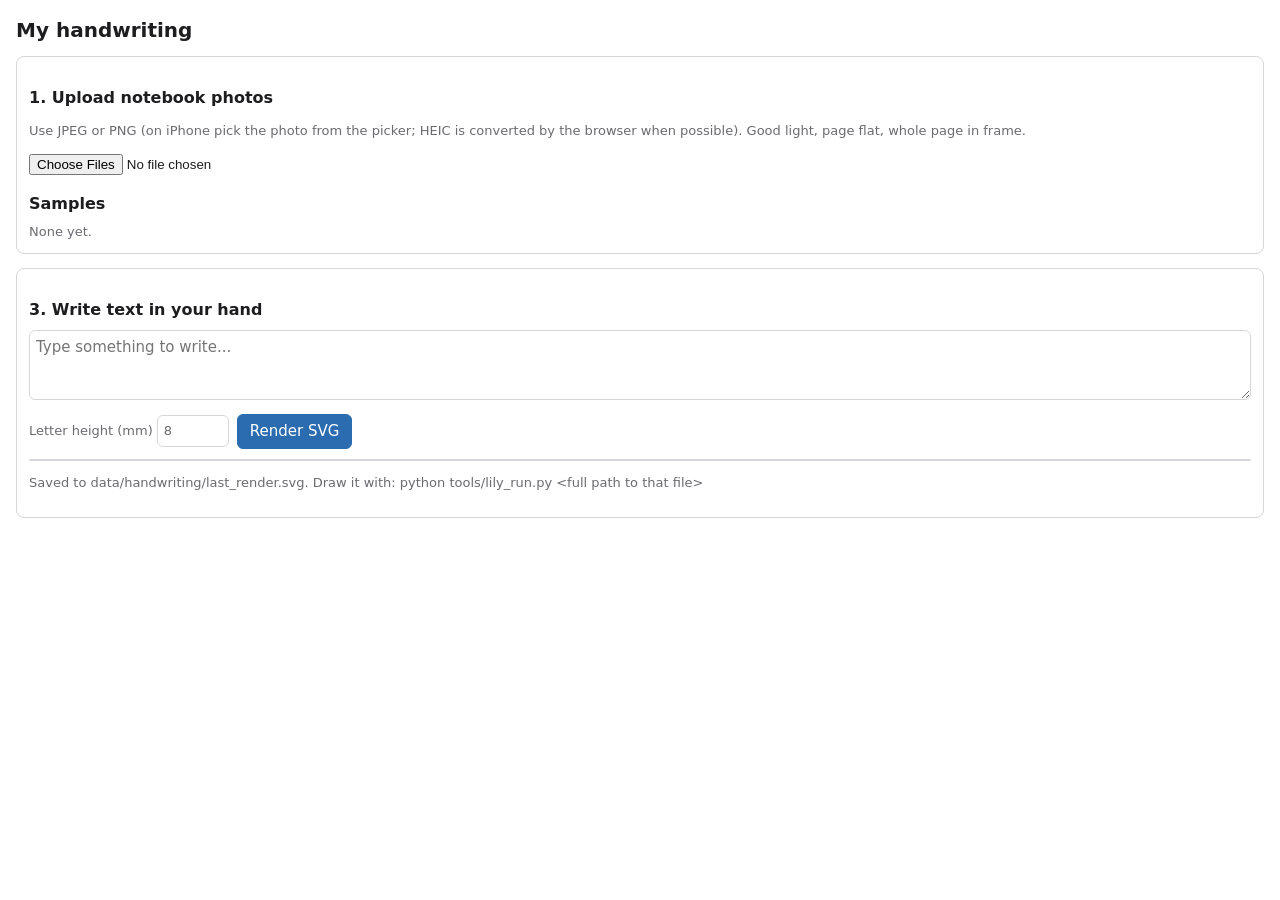
==== web/handwriting.html @ 756f52f1 "Add recreate slicer and handwriting learn/read/write backend Co-Authored-By: Claude Opus 5.5 <norepl" ====
<!doctype html>
<html lang="en">
<head>
<meta charset="utf-8">
<meta name="viewport" content="width=device-width, initial-scale=1">
<title>My handwriting</title>
<style>
  :root { --ink:#1d1d1f; --muted:#6b6b70; --line:#d7d7db; --accent:#2b6cb0; }
  @media (prefers-color-scheme: dark) { :root { --ink:#eee; --muted:#9a9aa0; --line:#3a3a40; --accent:#6aa7e8; } }
  body { margin:0; padding:16px; font:15px/1.4 system-ui, sans-serif; color:var(--ink); background:#fff; }
  @media (prefers-color-scheme: dark) { body { background:#18181b; } }
  h1 { font-size:20px; margin:0 0 12px; }
  h2 { font-size:16px; margin:18px 0 8px; }
  section { border:1px solid var(--line); border-radius:8px; padding:12px; margin-bottom:14px; }
  button { font:inherit; padding:6px 12px; border-radius:6px; border:1px solid var(--line); background:transparent; color:inherit; cursor:pointer; }
  button.primary { background:var(--accent); color:#fff; border-color:var(--accent); }
  input[type=text], textarea { font:inherit; padding:6px; border:1px solid var(--line); border-radius:6px; background:transparent; color:inherit; box-sizing:border-box; }
  textarea { width:100%; min-height:70px; }
  .muted { color:var(--muted); font-size:13px; }
  .row { display:flex; gap:8px; flex-wrap:wrap; align-items:center; }
  #samples button.on { border-color:var(--accent); color:var(--accent); }
  #pageWrap { position:relative; display:inline-block; max-width:100%; }
  #page { display:block; max-width:100%; height:auto; }
  #overlay { position:absolute; left:0; top:0; width:100%; height:100%; cursor:crosshair; }
  .lineRow { display:grid; grid-template-columns: 1fr auto; gap:8px; align-items:center; margin:6px 0; }
  .lineRow .labels { font-family: ui-monospace, monospace; font-size:12px; color:var(--muted); grid-column:1 / -1; }
  #svgOut { border:1px solid var(--line); border-radius:6px; background:#fff; overflow:auto; }
  #svgOut svg { max-width:100%; height:auto; }
  pre { white-space:pre-wrap; margin:0; }
</style>
</head>
<body>
<h1>My handwriting</h1>

<section>
  <h2>1. Upload notebook photos</h2>
  <p class="muted">Use JPEG or PNG (on iPhone pick the photo from the picker; HEIC is converted by the browser when possible). Good light, page flat, whole page in frame.</p>
  <div class="row">
    <input id="file" type="file" accept="image/jpeg,image/png,image/webp" multiple>
    <span id="uploadStatus" class="muted"></span>
  </div>
  <h2>Samples</h2>
  <div id="samples" class="row"><span class="muted">None yet.</span></div>
</section>

<section id="labelSection" hidden>
  <h2>2. Type what each line says</h2>
  <p class="muted">Type the transcription for a line, then Save. Letters are matched to the boxes left to right. If a box is wrong, click it on the photo and type its letter (empty clears it).</p>
  <div id="pageWrap"><img id="page" alt="page"><canvas id="overlay"></canvas></div>
  <div id="lines"></div>
  <div class="row" style="margin-top:10px">
    <button id="ocrBtn">Try to read the page (OCR)</button>
    <span id="ocrOut" class="muted"></span>
  </div>
  <pre id="ocrText"></pre>
</section>

<section id="renderSection">
  <h2>3. Write text in your hand</h2>
  <textarea id="renderText" placeholder="Type something to write..."></textarea>
  <div class="row" style="margin-top:8px">
    <label class="muted">Letter height (mm) <input id="size" type="text" value="8" size="4"></label>
    <button id="renderBtn" class="primary">Render SVG</button>
    <span id="renderStatus" class="muted"></span>
  </div>
  <div id="svgOut" style="margin-top:10px"></div>
  <p class="muted">Saved to data/handwriting/last_render.svg. Draw it with: python tools/lily_run.py &lt;full path to that file&gt;</p>
</section>

<script src="/handwriting.js"></script>
</body>
</html>
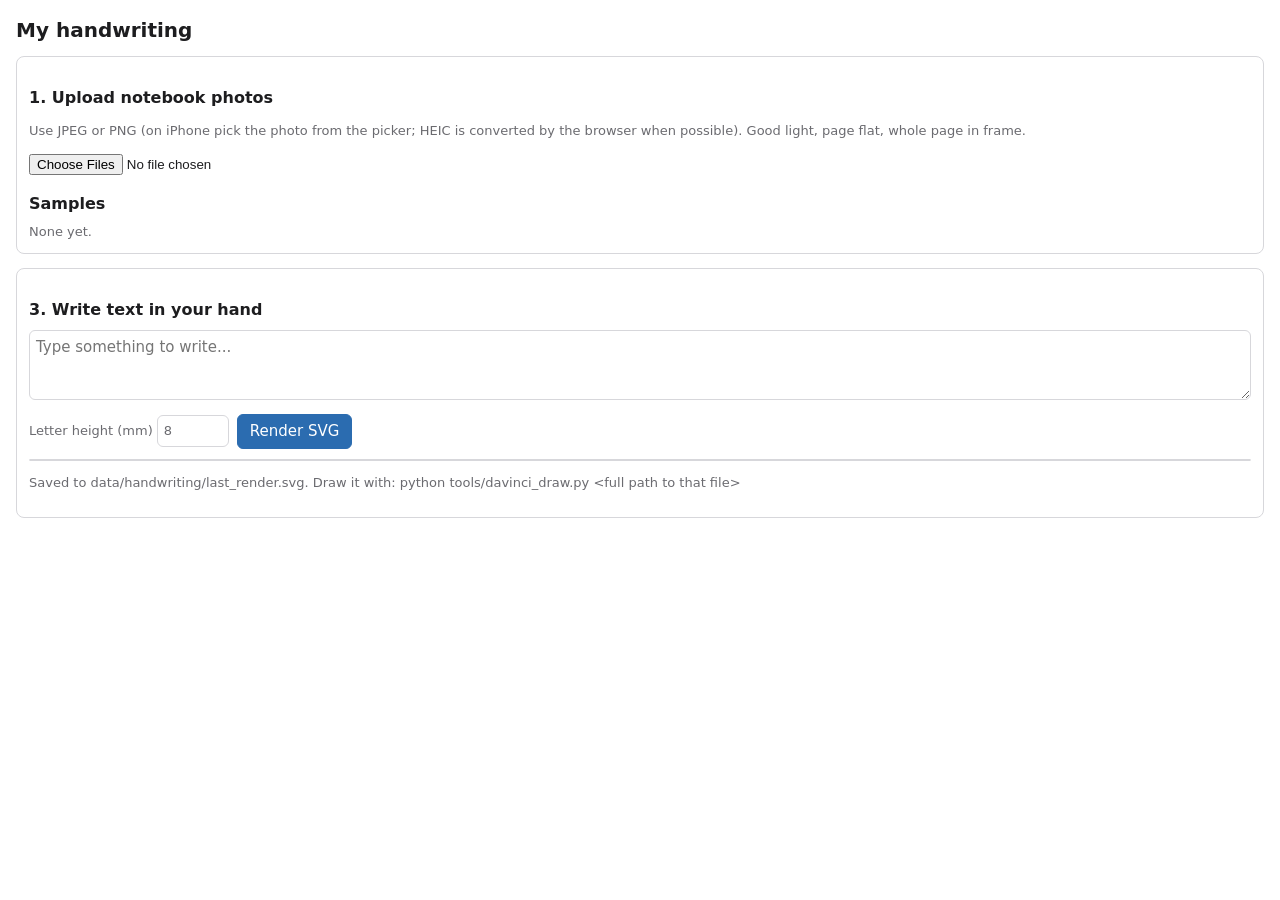
==== commit 776daa6e: "Handwriting layout engine: style learning, fit-to-box/line, blank-area detection Co-Authored-By: Cla" ====
--- a/web/handwriting.html
+++ b/web/handwriting.html
@@ -64,7 +64,7 @@
     <span id="renderStatus" class="muted"></span>
   </div>
   <div id="svgOut" style="margin-top:10px"></div>
-  <p class="muted">Saved to data/handwriting/last_render.svg. Draw it with: python tools/lily_run.py &lt;full path to that file&gt;</p>
+  <p class="muted">Saved to data/handwriting/last_render.svg. Draw it with: python tools/davinci_draw.py &lt;full path to that file&gt;</p>
 </section>
 
 <script src="/handwriting.js"></script>
